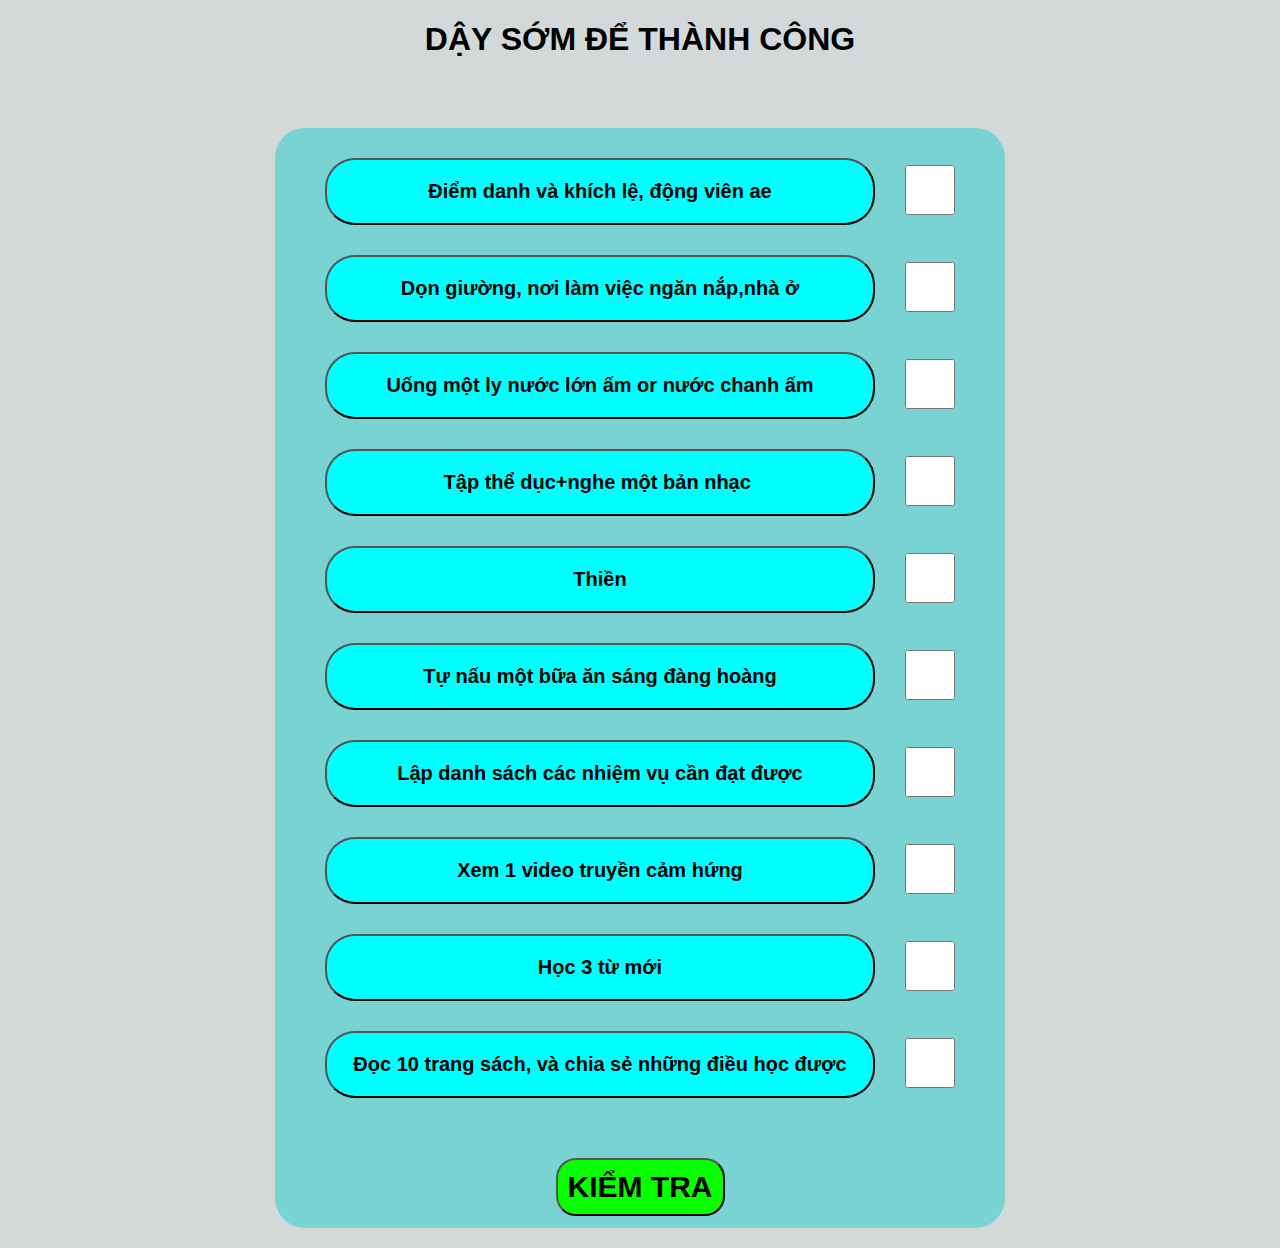
==== index.html @ e2fafaa9 "load1" ====
<!DOCTYPE html>
<html lang="en">
<head>
    <meta charset="UTF-8">
    <meta name="viewport" content="width=device-width, initial-scale=1.0">
    <title>Success</title>
    <link rel="stylesheet" href="1.css">
</head>
<body>
    <div class="head">
        <h1>DẬY SỚM ĐỂ THÀNH CÔNG</h1>
    </div>
    <div id="information1">
        <input type="button"value="X"id="nutx1"onclick="khoi1(1)">
        Hãy điểm danh vào nhóm để mọi người biết bạn đã dậy<br>
        Hãy khích lệ mọi người để ngày mới có thật nhiều năng lượng<br>
        bạn nhé
    </div>
    <div class="container" id="container">
        <div class="khoi"> 
                       
                <input type="button" class="nut1"value="Điểm danh và khích lệ, động viên ae"onclick="khoi1(0)">
                <input type="checkbox"class="radio1"id="check1">
        </div>
        <div class="khoi">
                <input type="button" class="nut1"value="Dọn giường, nơi làm việc ngăn nắp,nhà ở">
                <input type="checkbox"class="radio1"id="check2">
        </div>
        <div class="khoi">
                <input type="button" class="nut1"value="Uống một ly nước lớn ấm or nước chanh ấm">
                <input type="checkbox"class="radio1"id="check3">
        </div>
        <div class="khoi">
                <input type="button" class="nut1"value="Tập thể dục+nghe một bản nhạc ">
                <input type="checkbox"class="radio1"id="check4">
        </div>
        <div class="khoi">
                <input type="button" class="nut1"value="Thiền">
                <input type="checkbox"class="radio1"id="check5">
        </div>
        <div class="khoi">
                <input type="button" class="nut1"value="Tự nấu một bữa ăn sáng đàng hoàng">
                <input type="checkbox"class="radio1"id="check6">
        </div>
        <div class="khoi">
                <input type="button" class="nut1"value="Lập danh sách các nhiệm vụ cần đạt được">
                <input type="checkbox"class="radio1"id="check7">
        </div>
        <div class="khoi">
                <input type="button" class="nut1"value="Xem 1 video truyền cảm hứng">
                <input type="checkbox"class="radio1"id="check8">
        </div>
        <div class="khoi">
                <input type="button" class="nut1"value="Học 3 từ mới">
                <input type="checkbox"class="radio1"id="check9">
        </div>
        <div class="khoi">
                <input type="button" class="nut1"value="Đọc 10 trang sách, và chia sẻ những điều học được">
                <input type="checkbox"class="radio1"id="check10">

        </div>
        <input type="button" value="KIỂM TRA" onclick="kt()" class="nutkt">
    </div>
    <script src="1.js"></script>
</body>
</html>
---- 1.css ----
body{
    font-family: 'Segoe UI', Tahoma, Geneva, Verdana, sans-serif;
    background-color: rgb(211, 216, 216);
}
.head{  
    display: block;
    margin: auto;
    text-align: center;
    margin-bottom: 70px;
}
.container{
    width:730px;
    height: 1100px;
    margin: auto;
    justify-content: space-between;
    background-color: rgb(122, 211, 211);
    margin-bottom: 20px;
    border-radius: 30px;
}
input.nut1{
    background-color: aqua;
    width:550px;
    padding:20px;
    border-radius: 30px;
    font-weight: bold;
    text-align: center;
    font-size: 20px;
    margin-top: 30px;
}
.khoi{
    margin-left:50px;
}
input.radio1{
        width: 50px;
        height: 50px;
        position: absolute;
        border-radius: 5px;
        margin-top: 37px;
        margin-left: 30px;
        border-radius: 3px!important;
}
#information1{
    text-align: center;
    width:400px;
    height: 200px;
    margin: auto;
    background-color: rgb(116, 202, 105);
    border-radius: 30px;
    font-weight: bold;
    font-size: 23px;
    padding-top: 45px;
   position: relative;
   display: none;
   transition: 10s;
}
#nutx1{
    position: absolute;
    top: 13px;
    right: 14px;
    font-weight: bold;
    font-size: 20px;
    background-color: rgb(13, 241, 6);
}
.nutkt{
    display: block;
    margin: auto;
    padding: 10px;
    border-radius: 20px;
    background-color: rgb(9, 255, 0);
    font-size: 30px;
    font-weight: bold;
    margin-top: 60px;
    transition: 0.4s;
}
.nutkt:hover{
background-color: rgb(31, 187, 187);
}
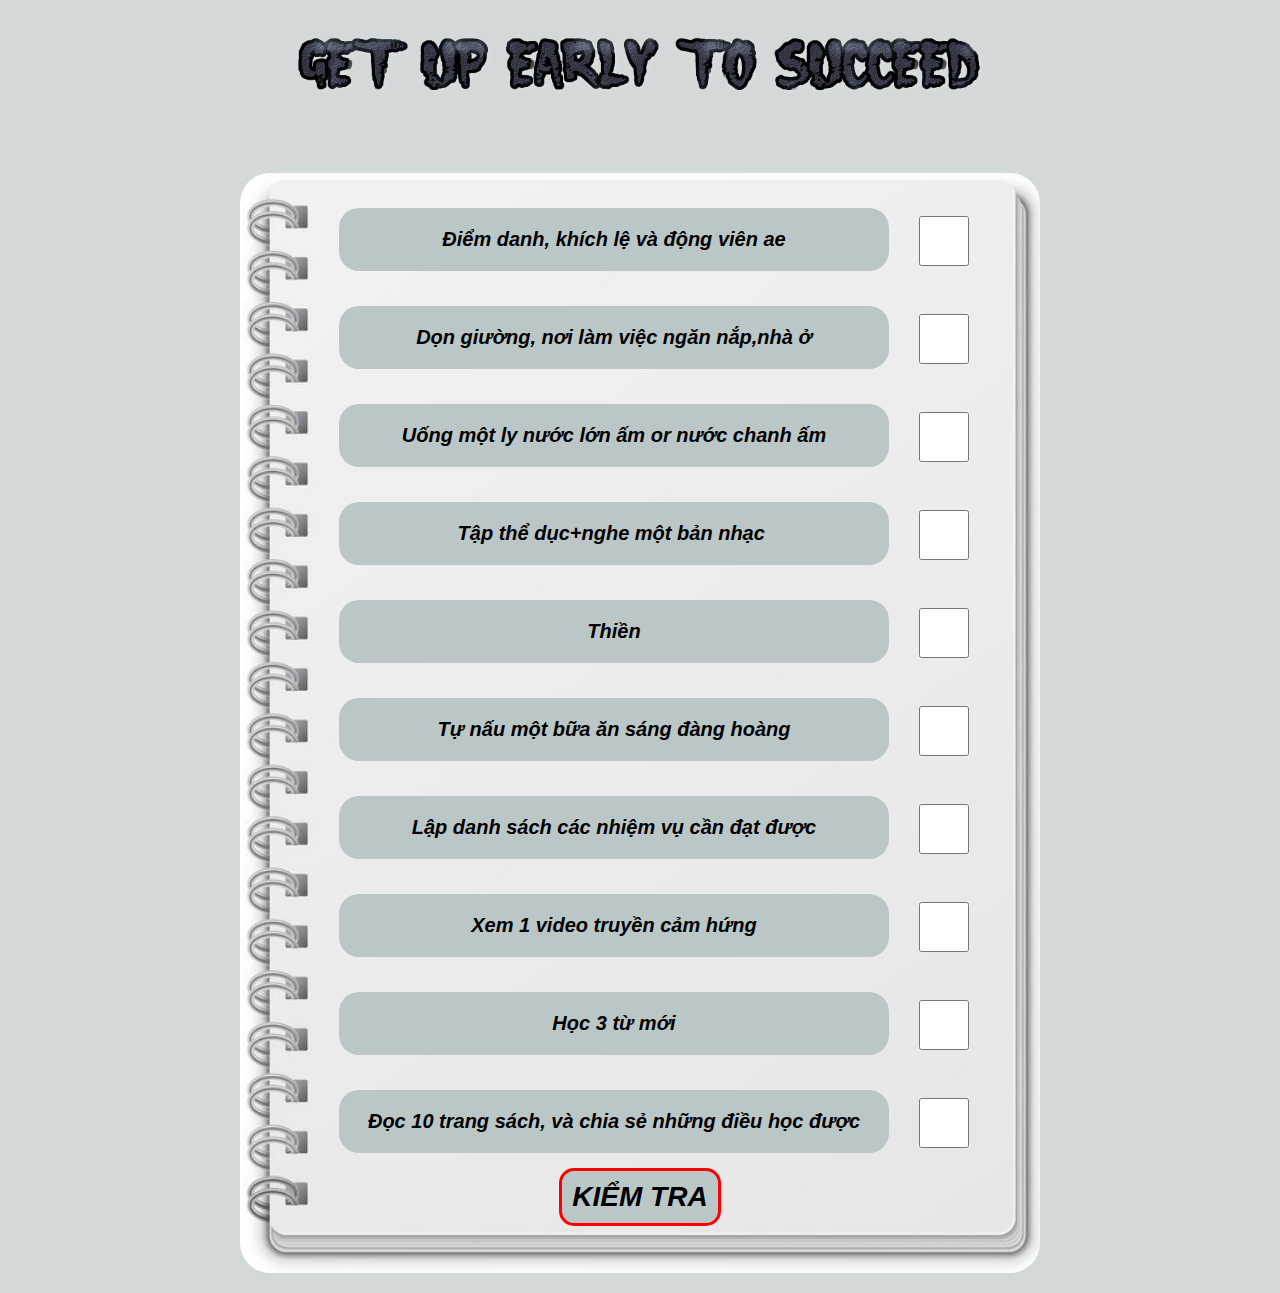
==== commit 10d04dd0: "load4" ====
--- a/index.html
+++ b/index.html
@@ -8,7 +8,7 @@
 </head>
 <body>
     <div class="head">
-        <h1>DẬY SỚM ĐỂ THÀNH CÔNG</h1>
+        <img src="succêd.png" alt="">
     </div>
     <div id="information1">
         <input type="button"value="X"id="nutx1"onclick="khoi1(1)">
@@ -16,47 +16,48 @@
         Hãy khích lệ mọi người để ngày mới có thật nhiều năng lượng<br>
         bạn nhé
     </div>
+    <img src="" alt="">
     <div class="container" id="container">
         <div class="khoi"> 
                        
-                <input type="button" class="nut1"value="Điểm danh và khích lệ, động viên ae"onclick="khoi1(0)">
-                <input type="checkbox"class="radio1"id="check1">
+                <input id="nut1"type="button" class="nut1"value="Điểm danh, khích lệ và động viên ae"onclick="khoi1(0)">
+                <input type="checkbox"class="radio1"id="check1"onclick="doiborder()">
         </div>
         <div class="khoi">
-                <input type="button" class="nut1"value="Dọn giường, nơi làm việc ngăn nắp,nhà ở">
-                <input type="checkbox"class="radio1"id="check2">
+                <input id="nut2"type="button" class="nut1"value="Dọn giường, nơi làm việc ngăn nắp,nhà ở">
+                <input type="checkbox"class="radio1"id="check2"onclick="doiborder()">
         </div>
         <div class="khoi">
-                <input type="button" class="nut1"value="Uống một ly nước lớn ấm or nước chanh ấm">
-                <input type="checkbox"class="radio1"id="check3">
+                <input id="nut3"type="button" class="nut1"value="Uống một ly nước lớn ấm or nước chanh ấm">
+                <input type="checkbox"class="radio1"id="check3"onclick="doiborder()">
         </div>
         <div class="khoi">
-                <input type="button" class="nut1"value="Tập thể dục+nghe một bản nhạc ">
-                <input type="checkbox"class="radio1"id="check4">
+                <input id="nut4"type="button" class="nut1"value="Tập thể dục+nghe một bản nhạc ">
+                <input type="checkbox"class="radio1"id="check4"onclick="doiborder()">
         </div>
         <div class="khoi">
-                <input type="button" class="nut1"value="Thiền">
-                <input type="checkbox"class="radio1"id="check5">
+                <input id="nut5"type="button" class="nut1"value="Thiền">
+                <input type="checkbox"class="radio1"id="check5"onclick="doiborder()">
         </div>
         <div class="khoi">
-                <input type="button" class="nut1"value="Tự nấu một bữa ăn sáng đàng hoàng">
-                <input type="checkbox"class="radio1"id="check6">
+                <input id="nut6" type="button" class="nut1"value="Tự nấu một bữa ăn sáng đàng hoàng">
+                <input type="checkbox"class="radio1"id="check6"onclick="doiborder()">
         </div>
         <div class="khoi">
-                <input type="button" class="nut1"value="Lập danh sách các nhiệm vụ cần đạt được">
-                <input type="checkbox"class="radio1"id="check7">
+                <input id="nut7"type="button" class="nut1"value="Lập danh sách các nhiệm vụ cần đạt được">
+                <input type="checkbox"class="radio1"id="check7"onclick="doiborder()">
         </div>
         <div class="khoi">
-                <input type="button" class="nut1"value="Xem 1 video truyền cảm hứng">
-                <input type="checkbox"class="radio1"id="check8">
+                <input id="nut8" type="button" class="nut1"value="Xem 1 video truyền cảm hứng">
+                <input type="checkbox"class="radio1"id="check8"onclick="doiborder()">
         </div>
         <div class="khoi">
-                <input type="button" class="nut1"value="Học 3 từ mới">
-                <input type="checkbox"class="radio1"id="check9">
+                <input id="nut9"type="button" class="nut1"value="Học 3 từ mới">
+                <input type="checkbox"class="radio1"id="check9"onclick="doiborder()">
         </div>
         <div class="khoi">
-                <input type="button" class="nut1"value="Đọc 10 trang sách, và chia sẻ những điều học được">
-                <input type="checkbox"class="radio1"id="check10">
+                <input id="nut10"type="button" class="nut1"value="Đọc 10 trang sách, và chia sẻ những điều học được">
+                <input type="checkbox"class="radio1"id="check10"onclick="doiborder()">
 
         </div>
         <input type="button" value="KIỂM TRA" onclick="kt()" class="nutkt">
--- a/1.css
+++ b/1.css
@@ -6,72 +6,108 @@
     display: block;
     margin: auto;
     text-align: center;
-    margin-bottom: 70px;
+    margin-bottom: 50px;
+    margin-top: 30px;
+}
+.head img{
+    width:700px;
 }
 .container{
-    width:730px;
+    width: 800px;
     height: 1100px;
     margin: auto;
     justify-content: space-between;
-    background-color: rgb(122, 211, 211);
+    background-repeat: no-repeat;
+    background-image: url(notebook.jpg);
+    background-position: -67px -70px;
+    background-size: 119%;
     margin-bottom: 20px;
     border-radius: 30px;
+
 }
 input.nut1{
-    background-color: aqua;
+    background-color: rgb(187, 199, 199);
     width:550px;
     padding:20px;
-    border-radius: 30px;
+    border-radius: 20px;
     font-weight: bold;
+    font-style: italic;
     text-align: center;
     font-size: 20px;
-    margin-top: 30px;
+    margin-top: 35px;
+    border: navajowhite;
 }
 .khoi{
-    margin-left:50px;
+    margin-left: 99px;
 }
 input.radio1{
         width: 50px;
         height: 50px;
         position: absolute;
         border-radius: 5px;
-        margin-top: 37px;
+        margin-top: 43px;
         margin-left: 30px;
         border-radius: 3px!important;
+}
+.nutkt{
+    display: block;
+    margin: auto;
+    padding: 10px;
+    border-radius: 15px;
+    background-color: rgb(187, 199, 199);
+    font-size: 28px;
+    font-weight: bold;
+    margin-top: 15px;
+    transition: 0.4s;
+    font-style: italic;
+    transition: 0.4s;
+    border: solid red;
+}
+
+#nutx1{
+    position: absolute;
+    top: -1px;
+    right: 23px;
+    font-weight: bold;
+    font-size: 17px;
+    background-color: rgb(70, 9, 9);
+    color: aliceblue;
+}
+.nutkt:hover{
+background-color: rgb(31, 187, 187);
+}
+.nut1:hover{
+    background-color: rgb(219, 230, 230);
 }
 #information1{
     text-align: center;
     width:400px;
     height: 200px;
     margin: auto;
-    background-color: rgb(116, 202, 105);
+    background-image: url(info.png);
+    background-size: 115%;
+    background-position: -30px -101px;
     border-radius: 30px;
     font-weight: bold;
     font-size: 23px;
     padding-top: 45px;
-   position: relative;
-   display: none;
-   transition: 10s;
+    position: relative;
+    display: none;
+    transition: 10s;
+    color: rgb(100, 14, 14);
 }
-#nutx1{
-    position: absolute;
-    top: 13px;
-    right: 14px;
-    font-weight: bold;
-    font-size: 20px;
-    background-color: rgb(13, 241, 6);
+@media (max-width:576px){
+    .head{
+        width:576px;
+        margin: auto;
+        margin-left: 93px;
+    }
+    #information1{
+        margin-left: 172px;
+        margin-top: 100px;
+    }
+    .head img{
+        margin-left: -49px;
+    }
 }
-.nutkt{
-    display: block;
-    margin: auto;
-    padding: 10px;
-    border-radius: 20px;
-    background-color: rgb(9, 255, 0);
-    font-size: 30px;
-    font-weight: bold;
-    margin-top: 60px;
-    transition: 0.4s;
-}
-.nutkt:hover{
-background-color: rgb(31, 187, 187);
-}
+
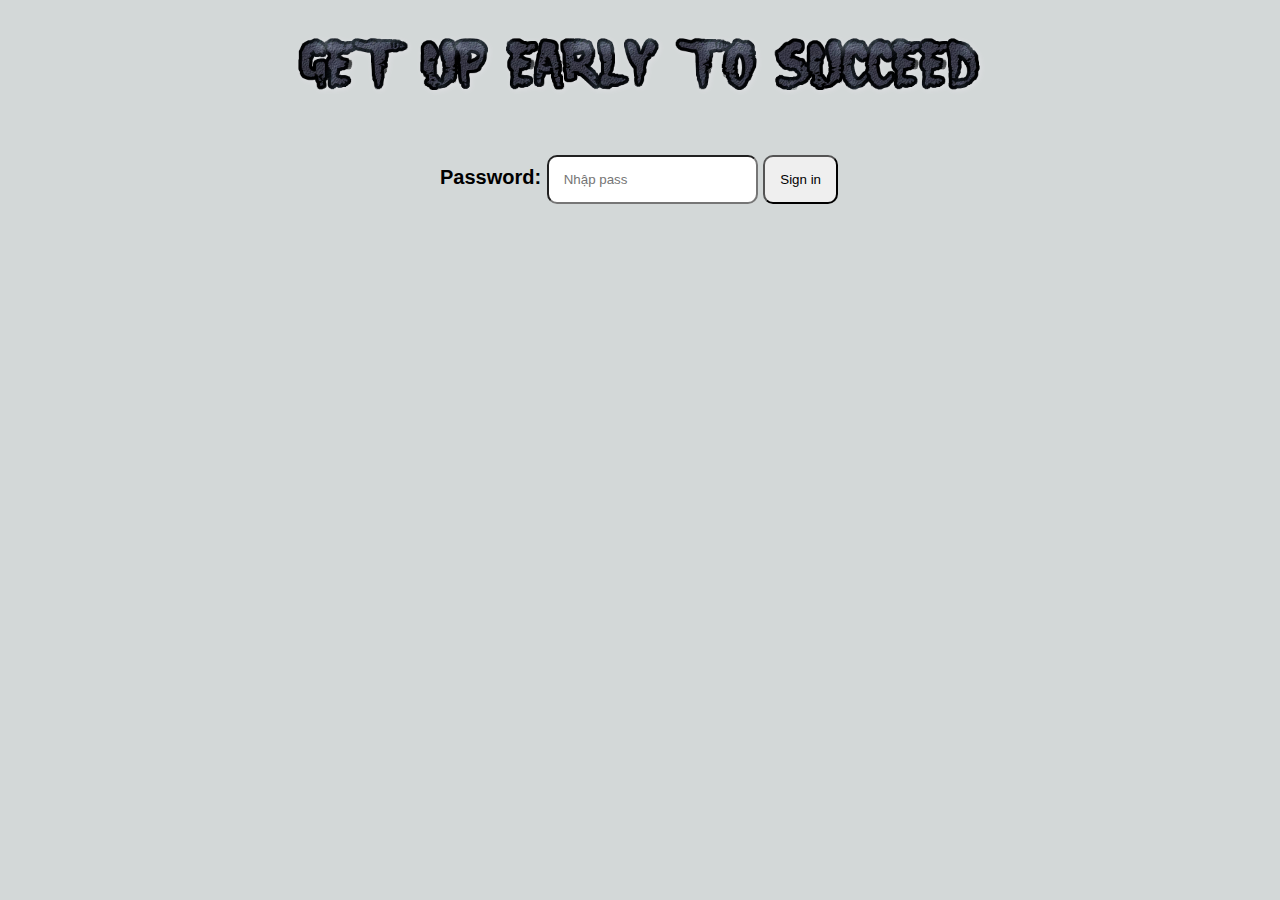
==== commit 13825561: "load5" ====
--- a/index.html
+++ b/index.html
@@ -10,13 +10,19 @@
     <div class="head">
         <img src="succêd.png" alt="">
     </div>
+        <div class="sign_in" id="sign_in">
+                <span>Password: </span>
+                <input id="text_pass" type="text" placeholder="Nhập pass">
+                <input type="button" name="" id="button_pass" value="Sign in"onclick="password()">
+                <h6 id="tag_h6" style="color:red"></h5>
+        </div>
+        <div class="hello" id="hello"></div>
     <div id="information1">
         <input type="button"value="X"id="nutx1"onclick="khoi1(1)">
         Hãy điểm danh vào nhóm để mọi người biết bạn đã dậy<br>
         Hãy khích lệ mọi người để ngày mới có thật nhiều năng lượng<br>
         bạn nhé
     </div>
-    <img src="" alt="">
     <div class="container" id="container">
         <div class="khoi"> 
                        
--- a/1.css
+++ b/1.css
@@ -1,6 +1,27 @@
 body{
     font-family: 'Segoe UI', Tahoma, Geneva, Verdana, sans-serif;
     background-color: rgb(211, 216, 216);
+    position: relative;
+}
+.sign_in{
+    width:400px;
+    margin: auto;
+    font-size: 20px;
+    font-weight: bold;
+}
+.sign_in input{
+    padding: 15px;
+    border-radius: 10px;
+}
+#button_pass:hover{
+    background-color: aqua;
+}
+.hello{
+    font-size: 30px;
+    font-weight: bold;
+    text-align: center;
+    color:green;
+    padding-bottom: 50px;
 }
 .head{  
     display: block;
@@ -23,7 +44,7 @@
     background-size: 119%;
     margin-bottom: 20px;
     border-radius: 30px;
-
+    display: none;
 }
 input.nut1{
     background-color: rgb(187, 199, 199);
@@ -109,5 +130,12 @@
     .head img{
         margin-left: -49px;
     }
+    .sign_in{
+        margin-left:180px;
+    }
+    .hello{
+        width: 100%;
+        margin-left: 194px;
+    }
 }
 
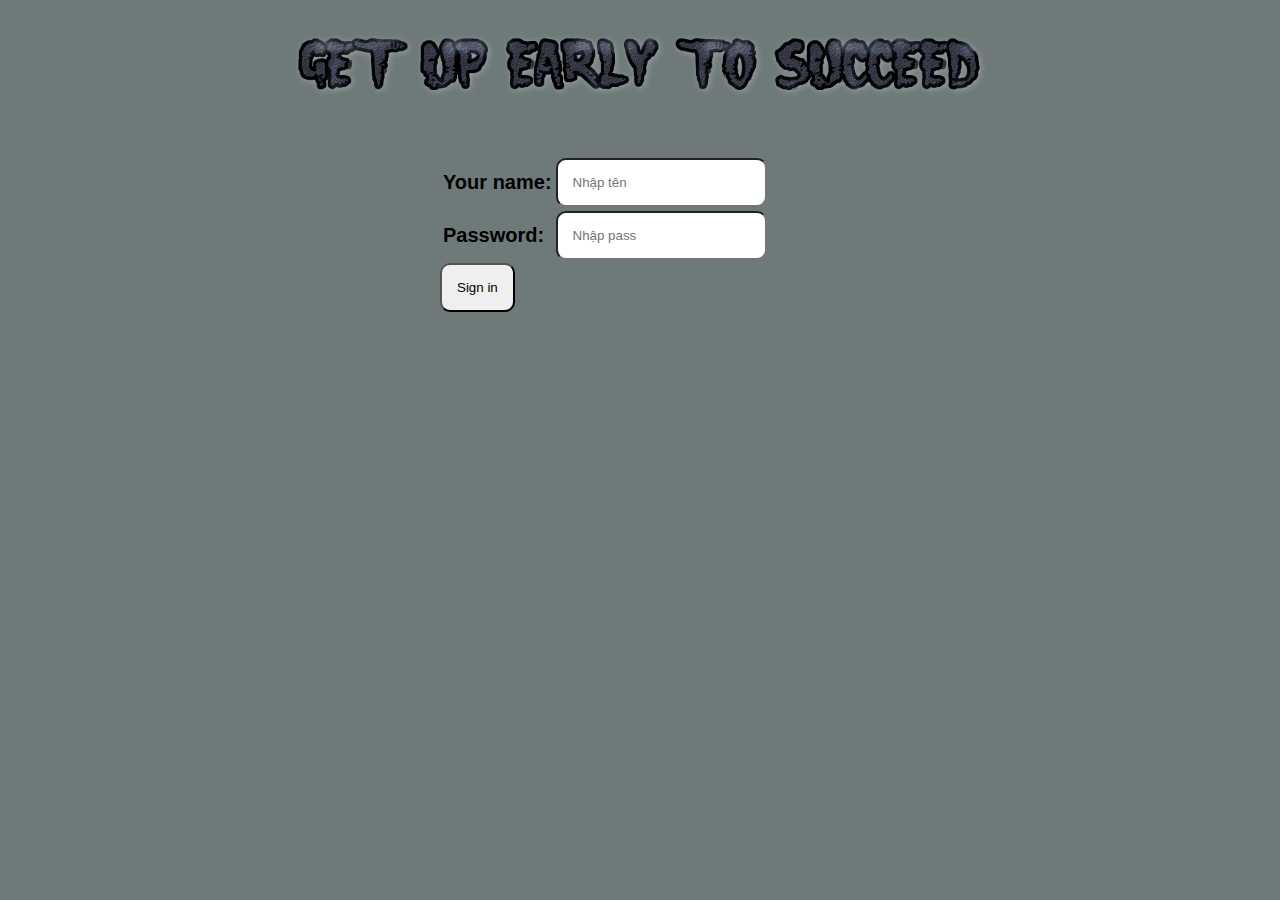
==== commit 1f2a8f3d: "load10" ====
--- a/index.html
+++ b/index.html
@@ -11,13 +11,22 @@
         <img src="succêd.png" alt="">
     </div>
         <div class="sign_in" id="sign_in">
-                <span>Password: </span>
-                <input id="text_pass" type="text" placeholder="Nhập pass">
+                <table>
+                        <tr>
+                                <td><span>Your name:</span></td>
+                                <td><input id="text_name" type="text" placeholder="Nhập tên"></td>
+                        </tr>
+                        <tr>
+                                <td><span>Password: </span></td>
+                                <td><input id="text_pass" type="text" placeholder="Nhập pass"> </td>
+                        </tr>
+                </table>  
                 <input type="button" name="" id="button_pass" value="Sign in"onclick="password()">
                 <h6 id="tag_h6" style="color:red"></h5>
         </div>
         <div class="hello" id="hello"></div>
     <div id="information1">
+        <div class="dau">Điểm danh, khích lệ và động viên ae</div>
         <input type="button"value="X"id="nutx1"onclick="khoi1(1)">
         Hãy điểm danh vào nhóm để mọi người biết bạn đã dậy<br>
         Hãy khích lệ mọi người để ngày mới có thật nhiều năng lượng<br>
@@ -30,7 +39,7 @@
                 <input type="checkbox"class="radio1"id="check1"onclick="doiborder()">
         </div>
         <div class="khoi">
-                <input id="nut2"type="button" class="nut1"value="Dọn giường, nơi làm việc ngăn nắp,nhà ở">
+                <input id="nut2"type="button" class="nut1"value="Dọn giường, nơi làm việc ngăn nắp,nhà ở"onclick="khoi2(0)">
                 <input type="checkbox"class="radio1"id="check2"onclick="doiborder()">
         </div>
         <div class="khoi">
@@ -46,7 +55,7 @@
                 <input type="checkbox"class="radio1"id="check5"onclick="doiborder()">
         </div>
         <div class="khoi">
-                <input id="nut6" type="button" class="nut1"value="Tự nấu một bữa ăn sáng đàng hoàng">
+                <input id="nut6" type="button" class="nut1"value="Tự nấu một bữa ăn sáng đàng hoàng"onclick="khoi3(0)">
                 <input type="checkbox"class="radio1"id="check6"onclick="doiborder()">
         </div>
         <div class="khoi">
@@ -68,6 +77,73 @@
         </div>
         <input type="button" value="KIỂM TRA" onclick="kt()" class="nutkt">
     </div>
+    <div class="don_giuong"id="don_giuong">
+            <input type="button"value="X"id="nutx2"class="nutx2"onclick="khoi2(1)">
+            <div class="dau">Dọn giường, nơi làm việc ngăn nắp,nhà ở</div>
+            <h3>Chỉ mất vài phút thực hiện các công đoạn xếp chăn, kê lại gối, kéo rèm cửa sổ, Bạn sẽ nhận được nhiều lợi ích đáng kinh
+        ngạc:</h3>
+        <ul>
+                <li><b>Nâng cao sự tự hào: </b>Nếu bạn vệ sinh giường vào mỗi buổi sáng, có nghĩa bạn đã hoàn thành nhiệm vụ đầu tiên trong ngày. Điều đó sẽ tạo cho
+                bạn cảm giác tự hào, cũng như có tác dụng khuyến khích bạn tiếp tục hoàn thành các nhiệm vụ khác dễ dàng hơn".</li>
+                <li><b>Nâng cao sự tự hào: </b>Yếu tố quyết định phòng ngủ đẹp hay không chính là sự gọn gàng, ngăn nắp trên chiếc giường</li>
+                <li><b>Thúc đẩy năng suất làm việc: </b>Những thói quen tốt được tích lũy ngày qua ngày góp phần hình thành nên cảm giác hạnh phúc và từ đó khiến chúng ta trở
+                nên mạnh mẽ, bản lĩnh hơn trong các kỹ năng giải quyết công việc.</li>
+                <li><b>Giảm stress và cải thiện tâm trạng: </b>Thật khó mà bình tĩnh hay thoải mái khi nhìn thấy một cái giường ngổn ngang chăn, gối. Một chiếc giường ngăn nắp không
+                cần phải đạt đúng tiêu chuẩn nhà binh, mà chỉ cần gọn gàng và sạch sẽ là đủ. Khi bước vào căn phòng, nhìn thấy giường
+                chiếu tươm tất, thơm tho bạn sẽ có cảm giác được quan tâm, chăm sóc, từ đó giúp nâng cao tâm trạng.</li>
+        </ul>
+    </div>
+<div class="an_sang" id="an_sang">
+        <input type="button" name="" id="nutx3"value="X"onclick="khoi3(1)">
+        <div class="com_rang">
+                <img src="comrang2.jpg" alt="">
+                <h2>Cơm Rang</h2>
+        </div>
+        <div class="chao">
+                <img src="chao2.jpg" alt="">
+                <h2>Cháo</h2>
+        </div>
+        <div class="banh_mi">
+                <img src="banh_mi.png" alt="">
+                <h2>Bánh mì</h2>
+        </div>
+        <div class="xoi">
+                <img src="xoi.jpg" alt="">
+                <h2>Xôi thịt</h2>
+        </div>
+        <div class="pho">
+                <img src="canh_ca.jpg" alt="">
+                <h2>Phở</h2>
+        </div>
+        <div class="mi">
+                <img src="mi_tom.jpg" alt="">
+                <h2>Mì</h2>
+        </div>
+        <div class="mi_xao">
+                <img src="mi_xao.jpg" alt="">
+                <h2>Mì xào thịt bò</h2>
+        </div>
+        <div class="mi_xao">
+                <img src="bunbo.jpg" alt="">
+                <h2>Bùn bò cà chua</h2>
+        </div>
+        <div class="mi_xao">
+                <img src="banh_mi_chao.jpg" alt="">
+                <h2>Bánh mì chảo</h2>
+        </div>
+        <div class="mi_xao">
+                <img src="mien.jpg" alt="">
+                <h2>Miến thịt bằm</h2>
+        </div>
+        <div class="mi_xao">
+                <img src="mien_ga.jpg" alt="">
+                <h2>Miến gà</h2>
+        </div>
+        <div class="mi_xao">
+                <img src="banh_cuon.jpg" alt="">
+                <h2>Bánh cuốn</h2>
+        </div>
+</div>
     <script src="1.js"></script>
 </body>
 </html>--- a/1.css
+++ b/1.css
@@ -1,6 +1,6 @@
 body{
     font-family: 'Segoe UI', Tahoma, Geneva, Verdana, sans-serif;
-    background-color: rgb(211, 216, 216);
+    background-color: rgb(110, 122, 122);
     position: relative;
 }
 .sign_in{
@@ -20,7 +20,7 @@
     font-size: 30px;
     font-weight: bold;
     text-align: center;
-    color:green;
+    color: rgb(24, 240, 24);
     padding-bottom: 50px;
 }
 .head{  
@@ -87,11 +87,11 @@
 
 #nutx1{
     position: absolute;
-    top: -1px;
-    right: 23px;
+    top: 10px;
+    right: 10px;
     font-weight: bold;
     font-size: 17px;
-    background-color: rgb(70, 9, 9);
+    background-color:brown;
     color: aliceblue;
 }
 .nutkt:hover{
@@ -101,41 +101,166 @@
     background-color: rgb(219, 230, 230);
 }
 #information1{
-    text-align: center;
-    width:400px;
+    background-color: #09674780;
+    text-align: center;
+    width:500px;
     height: 200px;
     margin: auto;
-    background-image: url(info.png);
-    background-size: 115%;
-    background-position: -30px -101px;
-    border-radius: 30px;
-    font-weight: bold;
-    font-size: 23px;
-    padding-top: 45px;
-    position: relative;
-    display: none;
-    transition: 10s;
-    color: rgb(100, 14, 14);
+    border: solid gray;
+    border-radius: 20px;
+    font-weight: bold;
+    font-size: 20px;
+    position: relative;
+    display: none;
+}
+#information1 .dau{
+    height:40px;
+    background-color: #5f1515;
+    border-top-left-radius: 15px;
+    border-top-right-radius: 15px;
+    padding-top: 8px;
+    padding-left: -10px;
+    font-weight: bold;
+    color: #9de8e8;
 }
 @media (max-width:576px){
     .head{
         width:576px;
         margin: auto;
-        margin-left: 93px;
+        margin-left: 145px;
     }
     #information1{
-        margin-left: 172px;
+        margin-left: 8px;
         margin-top: 100px;
+        font-size: 32px!important;
+        width: 700px;
+        height: 300px;
     }
     .head img{
-        margin-left: -49px;
+        margin-left: -104px;
     }
     .sign_in{
         margin-left:180px;
     }
     .hello{
         width: 100%;
-        margin-left: 194px;
+        margin-left: 215px;
+    }
+    .don_giuong{
+        margin-left: 32px!important;
+        width: 650px!important;
+        font-size: 20px;
+        height: 800px!important;
     }
 }
 
+.don_giuong{
+    position: relative;
+    width:500px;
+    height: 650px;
+    margin: auto;
+    background-color: #3a8e72b5;
+    border-radius: 20px;
+    border: solid gray;
+    display: none;
+}
+.don_giuong h3{
+    padding-top: 30px;
+    text-align: center;
+}
+.don_giuong li{
+   margin-top: 20px;
+}
+.don_giuong .dau{
+    padding-top: 8px;
+    text-align: center;
+    font-weight: bold;
+    color: #7cbbbb;
+    height: 40px;
+    background-color: #671d1dcc;
+    border-top-left-radius: 15px;
+    border-top-right-radius: 15px;
+}
+.don_giuong .nutx2{
+    font-weight: bold;
+    color:white;
+    background-color: brown;
+    position: absolute;
+    top:10px;
+    right:10px;
+}
+.an_sang{
+    width:1000px;
+    margin: auto;
+    font-family: 'Segoe UI', Tahoma, Geneva, Verdana, sans-serif;
+    text-align: center;
+    display: flex;
+    flex-wrap: wrap;
+    justify-content: space-between;
+    display: none;
+    position: relative;
+}
+.an_sang img{
+    width:300px;
+    margin: auto;
+    border-radius: 20px;
+    border: solid gray;
+    height: 200px;
+}
+.an_sang img:hover{
+    border: solid green;
+}
+.an_sang h2{
+    margin-top: 0px;
+    transition: 0.5s;
+}
+.com_rang:hover h2{
+    color:green;
+    transform: scale(1.1);
+}
+.chao:hover h2{
+    color:green;
+    transform: scale(1.1);
+}
+.banh_mi:hover h2{
+    color:green;
+    transform: scale(1.1);
+}
+.xoi:hover h2{
+    color:green;
+    transform: scale(1.1);
+}
+.pho:hover h2{
+    color:green;
+    transform: scale(1.1);
+}
+.mi:hover h2{
+    color:green;
+    transform: scale(1.1);
+}
+.mi_xao:hover h2{
+    color:green;
+    transform: scale(1.1);
+}
+#nutx3{
+    position: absolute;
+    top:-30px;
+    right:10px;
+}
+@media (max-width:576px){
+    .an_sang{
+        width:400px;
+    }
+
+    .an_sang img{
+        width: 500px;
+        height: 300px;
+        margin-left: 102px;
+    }
+    .an_sang h2{
+        margin-left: 127px;
+    }
+    #nutx3{
+        right:-196px
+    }
+}